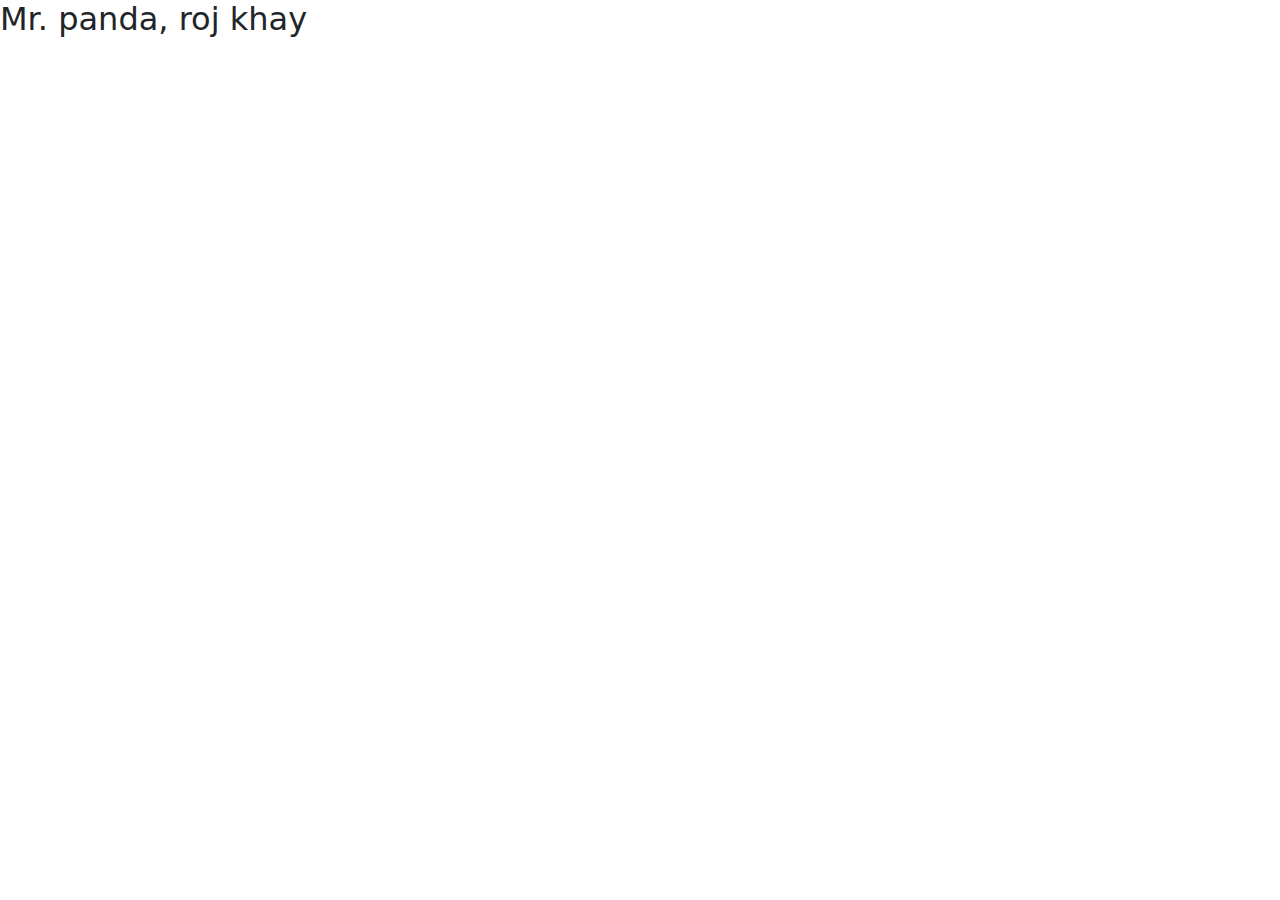
==== bootstrap/index.html @ 91cb98de "initial commit" ====
<!DOCTYPE html>
<html lang="en">
<head>
    <meta charset="UTF-8">
    <meta http-equiv="X-UA-Compatible" content="IE=edge">
    <meta name="viewport" content="width=device-width, initial-scale=1.0">
    <title>bootstrap practice</title>
    <link rel="stylesheet" href="https://cdn.jsdelivr.net/npm/bootstrap@5.2.3/dist/css/bootstrap.min.css">
</head>
<body>
    <H2>Mr. panda, roj khay</H2>

    <script src="https://cdn.jsdelivr.net/npm/bootstrap@5.2.3/dist/js/bootstrap.bundle.min.js"></script>
</body>
</html>
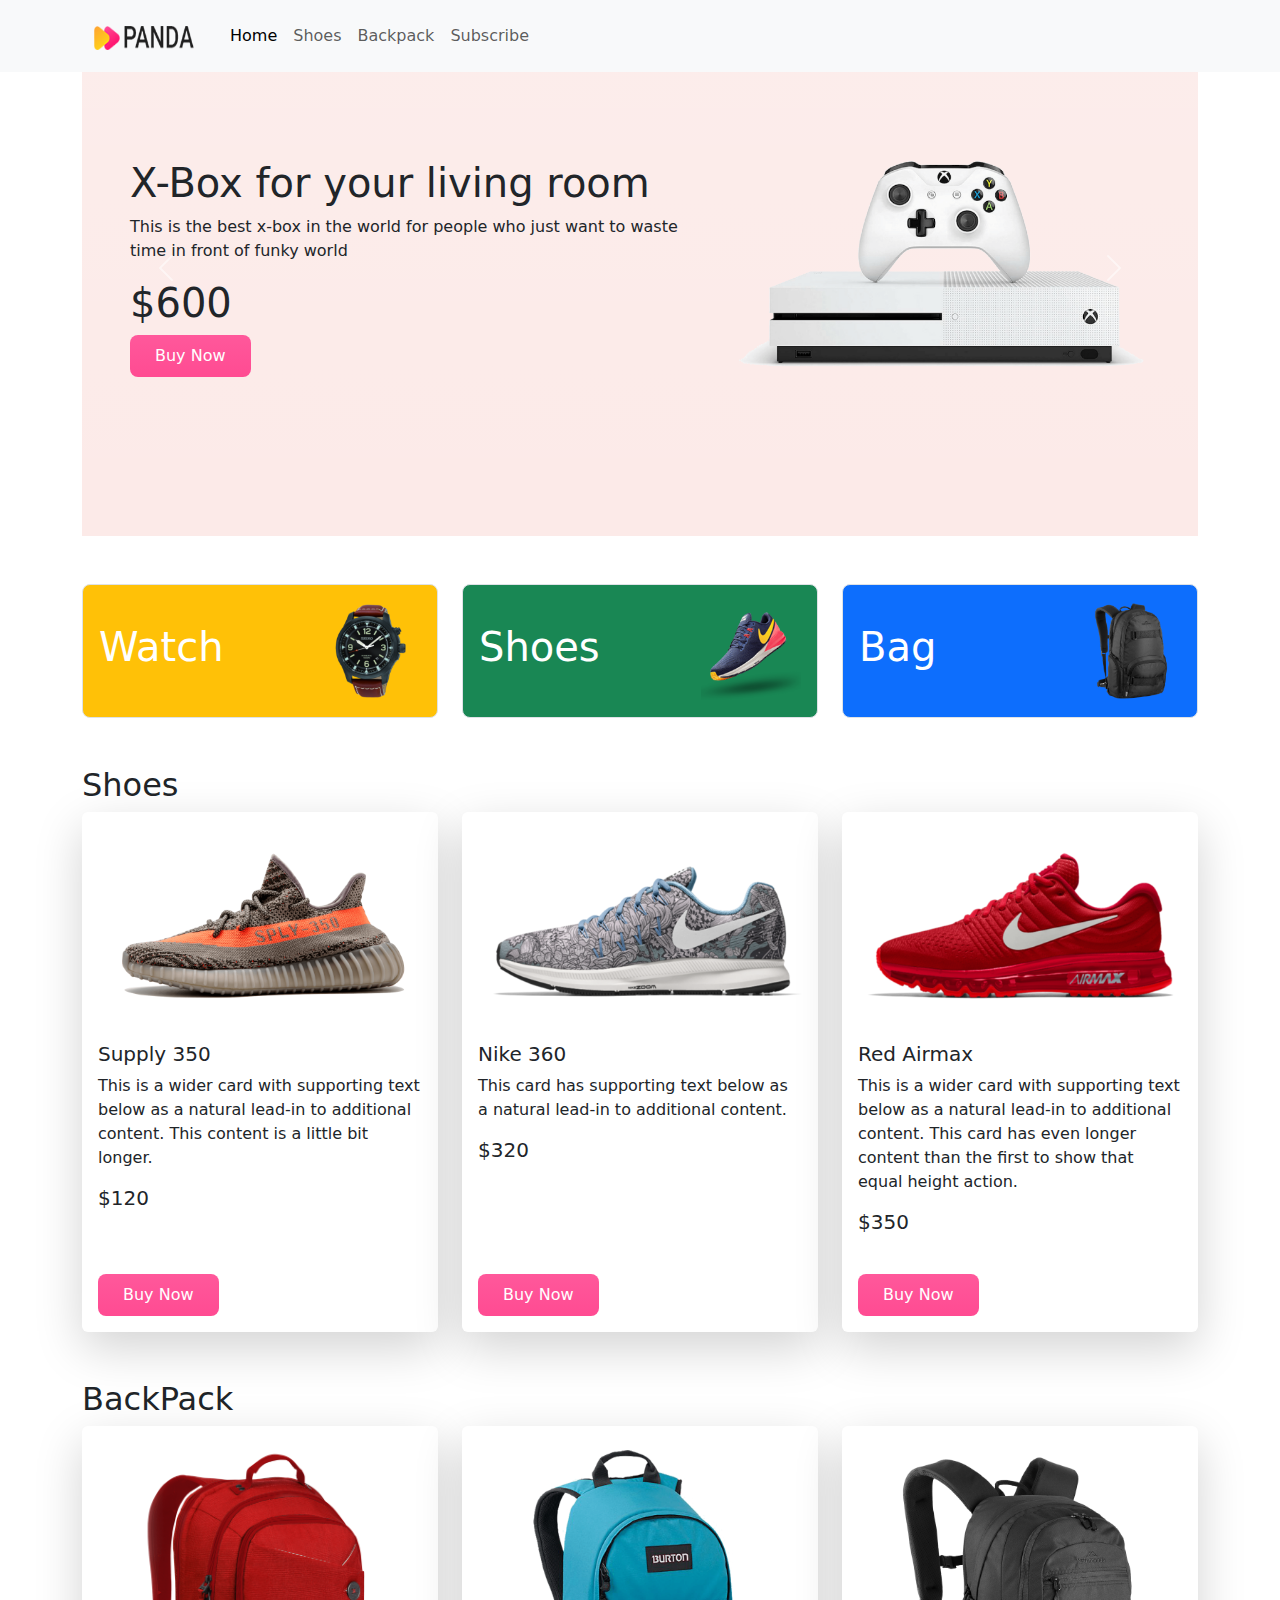
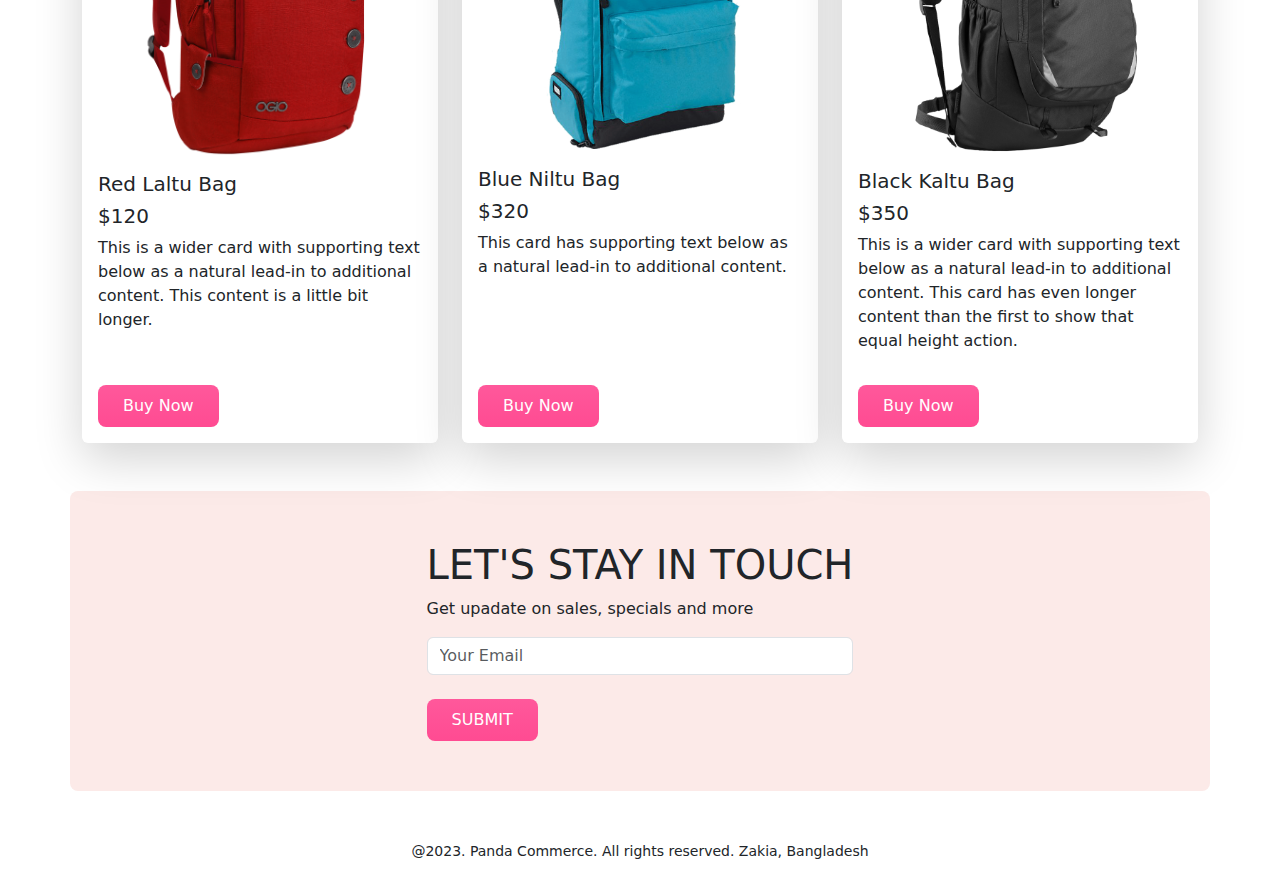
==== commit 76ef1f35: "My first git commit" ====
--- a/bootstrap/index.html
+++ b/bootstrap/index.html
@@ -6,10 +6,222 @@
     <meta name="viewport" content="width=device-width, initial-scale=1.0">
     <title>bootstrap practice</title>
     <link rel="stylesheet" href="https://cdn.jsdelivr.net/npm/bootstrap@5.2.3/dist/css/bootstrap.min.css">
+    <link rel="stylesheet" href="style.css">
 </head>
 <body>
-    <H2>Mr. panda, roj khay</H2>
-
+  <header>
+    <nav class="navbar navbar-expand-lg bg-light fixed-top">
+        <div class="container">
+          <nav class="navbar bg-light">
+            <div class="container">
+              <a class="navbar-brand" href="#">
+                <img src="images/logo.png" alt="Bootstrap" width="100" height="24">
+              </a>
+            </div>
+          </nav>
+          <div class="collapse navbar-collapse" id="navbarNav">
+            <ul class="navbar-nav">
+              <li class="nav-item">
+                <a class="nav-link active" aria-current="page" href="#">Home</a>
+              </li>
+              <li class="nav-item">
+                <a class="nav-link" href="#shoes">Shoes</a>
+              </li>
+              <li class="nav-item">
+                <a class="nav-link" href="#backpack">Backpack</a>
+              </li>
+              <li class="nav-item">
+                <a class="nav-link" href="#subscribe">Subscribe</a>
+              </li>
+            </ul>
+          </div>
+        </div>
+      </nav>
+      <section class="container">
+        <div id="carouselExample" class="carousel slide">
+          <div class="carousel-inner">
+            <div class="carousel-item active">
+              <div class="row p-5 panda-bg-info bg-gradient d-flex align-items-center">
+                <div class="col-lg-7"> 
+                    <h1>Cool Dude Headphone</h1>
+                    <p>This is the best headphone in the world for people who just want to waste time in front of funky world</p>
+                    <h1>$420</h1>
+                    <button class="panda-btn-buy-now">Buy Now</button>
+                </div>
+                <div class="col-lg-5">
+                  <img src="images/banner-images/headphone.png" class="d-block w-100" alt="...">
+                </div>
+              </div>
+            </div>
+
+            <div class="carousel-item active">
+              <div class="row p-5 panda-bg-info bg-gradient d-flex align-items-center">
+                <div class="col-lg-7"> 
+                    <h1>Mega LCD TV For Sports</h1>
+                    <p>This is the best tv in the world for people who just want to waste time in front of funky world</p>
+                    <h1>$1200</h1>
+                    <button class="panda-btn-buy-now">Buy Now</button>
+                </div>
+                <div class="col-lg-5">
+                  <img src="images/banner-images/tv.png" class="d-block w-100" alt="...">
+                </div>
+              </div>
+            </div>
+
+            <div class="carousel-item active">
+              <div class="row p-5 panda-bg-info bg-gradient d-flex align-items-center">
+                <div class="col-lg-7"> 
+                    <h1>X-Box for your living room</h1>
+                    <p>This is the best x-box in the world for people who just want to waste time in front of funky world</p>
+                    <h1>$600</h1>
+                    <button class="panda-btn-buy-now">Buy Now</button>
+                </div>
+                <div class="col-lg-5">
+                  <img src="images/banner-images/xbox.png" class="d-block w-100" alt="...">
+                </div>
+              </div>
+            </div>
+          </div>
+          <button class="carousel-control-prev" type="button" data-bs-target="#carouselExample" data-bs-slide="prev">
+            <span class="carousel-control-prev-icon" aria-hidden="true"></span>
+            <span class="visually-hidden">Previous</span>
+          </button>
+          <button class="carousel-control-next" type="button" data-bs-target="#carouselExample" data-bs-slide="next">
+            <span class="carousel-control-next-icon" aria-hidden="true"></span>
+            <span class="visually-hidden">Next</span>
+          </button>
+        </div>
+      </section>
+      
+    </header>  
+    <main>
+      <div class="container text-center my-5 categories">
+        <div class="row g-4">
+          <div class="col-lg-4">
+            <div class="p-3 border bg-warning d-flex align-items-center justify-content-between rounded-3"> 
+              <h1 class="text-white">Watch</h1>
+              <img src="images/categories/watch.png" alt=""> 
+            </div>
+          </div>
+          <div class="col-lg-4">
+            <div class="p-3 border bg-success d-flex align-items-center justify-content-between rounded-3"> 
+              <h1 class="text-white">Shoes</h1>
+              <img src="images/categories/shoes.png" alt=""> 
+            </div>
+          </div>
+          <div class="col-lg-4">
+            <div class="p-3 border bg-primary d-flex align-items-center justify-content-between rounded-3"> 
+              <h1 class="text-white">Bag</h1>
+              <img src="images/categories/bag.png" alt=""> 
+            </div>
+          </div>
+        </div>
+      </div>
+
+      <section class="container" id="shoes">
+        <h2>Shoes</h2>
+        <div class="row row-cols-1 row-cols-md-3 g-4">
+          <div class="col">
+            <div class="card border-0 shadow-lg h-100">
+              <img src="images/shoes/shoe-1.png" class="card-img-top" alt="...">
+              <div class="card-body">
+                <h5 class="card-title">Supply 350</h5>
+                <p class="card-text">This is a wider card with supporting text below as a natural lead-in to additional content. This content is a little bit longer.</p>
+                <h5>$120</h5>
+              </div>
+              <div class="m-3">
+                <button class="panda-btn-buy-now">Buy Now</button>
+              </div>
+            </div>
+          </div>
+          <div class="col">
+            <div class="card border-0 shadow-lg h-100">
+              <img src="images/shoes/shoe-2.png" class="card-img-top" alt="...">
+              <div class="card-body">
+                <h5 class="card-title">Nike 360</h5>
+                <p class="card-text">This card has supporting text below as a natural lead-in to additional content.</p>
+                <h5>$320</h5>
+              </div>
+              <div class="m-3">
+                <button class="panda-btn-buy-now">Buy Now</button>
+              </div>
+            </div>
+          </div>
+          <div class="col">
+            <div class="card border-0 shadow-lg h-100">
+              <img src="images/shoes/shoe-3.png" class="card-img-top" alt="...">
+              <div class="card-body">
+                <h5 class="card-title">Red Airmax</h5>
+                <p class="card-text">This is a wider card with supporting text below as a natural lead-in to additional content. This card has even longer content than the first to show that equal height action.</p>
+                <h5>$350</h5>
+              </div>
+              <div class="m-3">
+                <button class="panda-btn-buy-now">Buy Now</button>
+              </div>
+            </div>
+          </div>
+        </div>
+      </section>
+
+      <section class="container my-5" id="backpack">
+        <h2>BackPack</h2>
+        <div class="row row-cols-1 row-cols-md-3 g-4">
+          <div class="col">
+            <div class="card border-0 shadow-lg h-100">
+              <img src="images/bags/bag-1.png" class="card-img-top" alt="...">
+              <div class="card-body">
+                <h5 class="card-title">Red Laltu Bag </h5>
+                <h5>$120</h5>
+                <p class="card-text">This is a wider card with supporting text below as a natural lead-in to additional content. This content is a little bit longer.</p>
+              </div>
+              <div class="m-3">
+                <button class="panda-btn-buy-now">Buy Now</button>
+              </div>
+            </div>
+          </div>
+          <div class="col">
+            <div class="card border-0 shadow-lg h-100">
+              <img src="images/bags/bag-2.png" class="card-img-top" alt="...">
+              <div class="card-body">
+                <h5 class="card-title">Blue Niltu Bag</h5>
+                <h5>$320</h5>
+                <p class="card-text">This card has supporting text below as a natural lead-in to additional content.</p>
+              
+              </div>
+              <div class="m-3">
+                <button class="panda-btn-buy-now">Buy Now</button>
+              </div>
+            </div>
+          </div>
+          <div class="col">
+            <div class="card border-0 shadow-lg h-100">
+              <img src="images/bags/bag-3.png" class="card-img-top" alt="...">
+              <div class="card-body">
+                <h5 class="card-title">Black Kaltu Bag</h5>
+                <h5>$350</h5>
+                <p class="card-text">This is a wider card with supporting text below as a natural lead-in to additional content. This card has even longer content than the first to show that equal height action.</p>
+              </div>
+              <div class="m-3">
+                <button class="panda-btn-buy-now">Buy Now</button>
+              </div>
+            </div>
+          </div>
+        </div>
+      </section>
+      <section style="height: 300px;" class="container panda-bg-info d-flex justify-content-center align-items-center rounded-3" id="subscribe">
+        <div>
+          <h1>LET'S STAY IN TOUCH</h1>
+          <p>Get upadate on sales, specials and more </p>
+          <input class="form-control" type="text" placeholder="Your Email">
+          <br>
+          <button class="panda-btn-buy-now">SUBMIT</button>
+        </div>
+        
+      </section>
+    </main>
+    <footer class="mt-5 text-center">
+        <p><small>@2023. Panda Commerce. All rights reserved. Zakia, Bangladesh</small></p>
+    </footer>
     <script src="https://cdn.jsdelivr.net/npm/bootstrap@5.2.3/dist/js/bootstrap.bundle.min.js"></script>
 </body>
 </html>--- a/bootstrap/style.css
+++ b/bootstrap/style.css
@@ -0,0 +1,15 @@
+.panda-bg-info{
+    background-color: #fceae8;
+}
+
+.categories img{
+    width: 100px;
+}
+
+.panda-btn-buy-now{
+    background-image: linear-gradient(to bottom, #FF589B 0%, #ff4b92 100%);
+    color: white;
+    border-radius: 8px;
+    padding: 9px 25px;
+    border: none;
+}